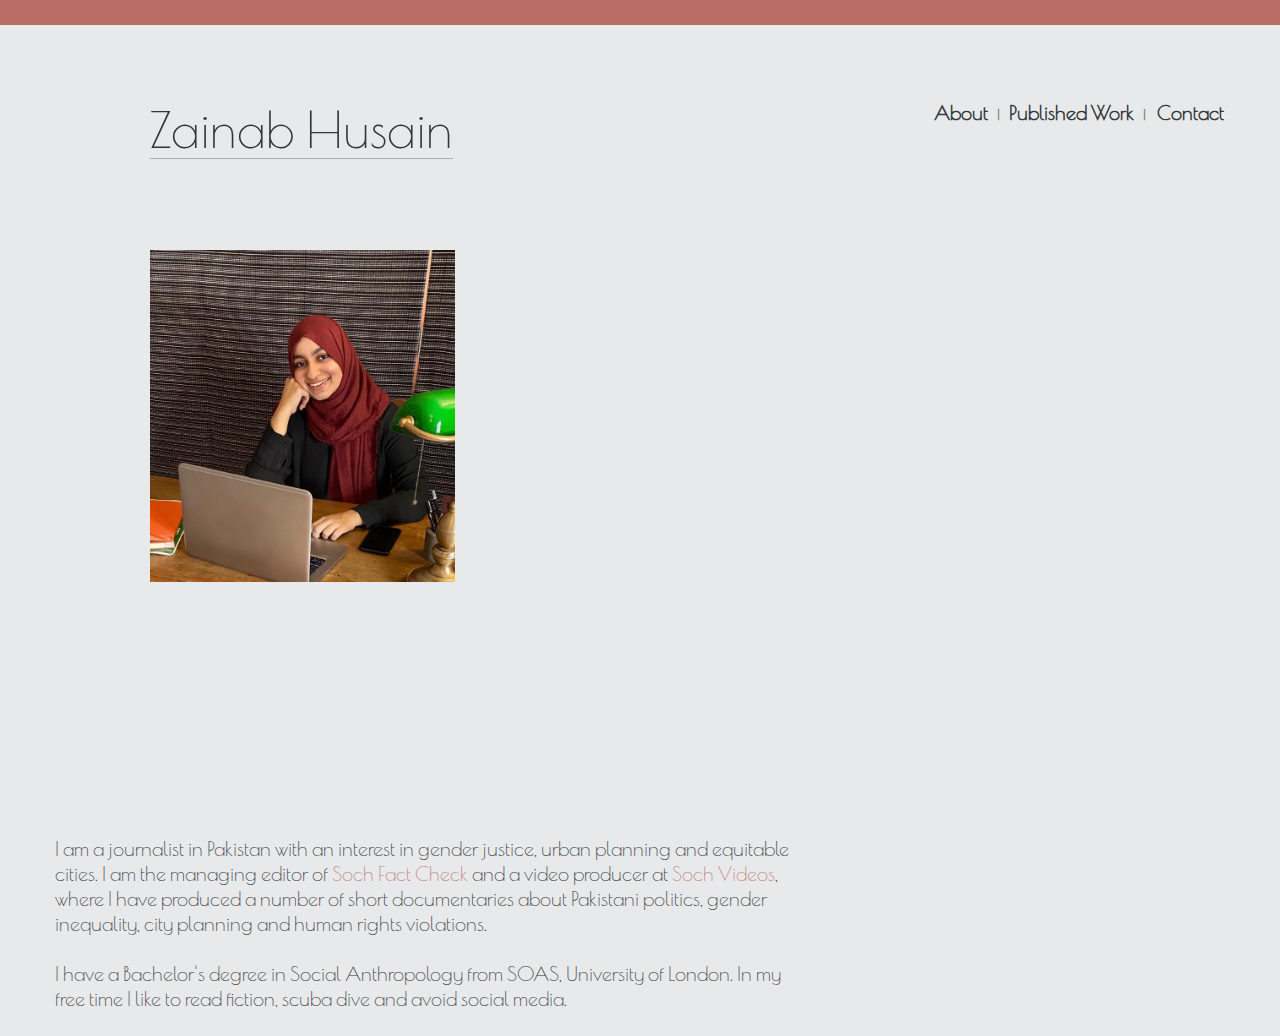
==== index.html @ 1d6af135 "Add files via upload" ====
<!DOCTYPE html>
<html>
  <head>
    <link rel="stylesheet" href="css/main.css">
    <link href="https://fonts.googleapis.com/css2?family=Poiret+One&display=swap" rel="stylesheet">
    <link href="https://fonts.googleapis.com/css2?family=Open+Sans+Condensed:wght@300&display=swap" rel="stylesheet">
    <title>Zainab Husain</title>
    <div style="width: 100%; height: 25px; background-color: #b96d64;">
    <!-- NAV BAR -->
    <div class="tabs">
      <a class="a" href="./index.html">About</a>
      <p>|</p>
      <a class="a" href="./publications.html">Published Work</a>
      <p>|</p>
      <div class="dropdown">
        <button>Contact</button>
          <a class="dropdownContent a2" href="#" target="_blank"><img src="./images/mainImages/email.png" style="width: 35px; height: 35px; margin: 18px;"></a>
          <br>
          <a class="dropdownContent a2" href="https://twitter.com/zainabhusainn" target="_blank"><img src="./images/mainImages/twitter.png" style="width: 35px; height: 35px; margin: 20px;"></a>
      </div>
    </div>
    <!-- END OF NAV BAR -->
  </head>

  <body style="background-color: #e8e9eb;">
    <a class="name" href="./index.html"><span class="underline">Zainab Husain</span></a>
    <div id="profileImage">
      <img src="./images/mainImages/profile.jpeg" style="position: relative; overflow: hidden; width: 380px; max-height: 414px; border: 4px; right: 30px; bottom: 45px;">
    </div>
    <!-- BIO Text -->
    <div class="bioContainer">
      <div class="p2">I am a journalist in Pakistan with an interest in gender justice, urban planning and equitable cities. I am the managing editor of <a class="a2" href="https://www.sochfactcheck.com/">Soch Fact Check</a> and a video producer
      at <a class="a2" href="https://sochmedia.org/">Soch Videos</a>, where I have produced a number of short documentaries about Pakistani politics, gender inequality, city planning and human rights violations.
      <br style="line-height: 10px">
      <br>
      I have a Bachelor's degree in Social Anthropology from SOAS, University of London. In my free time I like to read fiction, scuba dive and avoid social media.</div>
    </div>
  </body>

</html>
---- css/main.css ----
body, html {
  width: 100%;
  margin: auto;
  min-height: 100%;
  scroll-behavior: smooth;

}

.tabs{
  font-family: 'Poiret One';
  position: relative;
  display: inline-block;
  margin-right: 50px;
  float: right;
  top: 100px;
  font-weight: bold;
}

.a {
  text-decoration: none;
  color: #313638;
  font-size: 20px;
}

.a:hover {
  text-decoration: none;
  color: #c17c74;
}
/* Dropdown container */
.dropdown {
  float: right;
}

.dropdown button {
  border: none;
  font-family: 'Poiret One';
  font-weight: bold;
  font-size: 20px;
  color: #313638;
  background-color: #e8e9eb;
  cursor: pointer;
  display: inline-block;
  margin: 0px;
}

button:hover {
  text-decoration: none;
  color: #c17c74;
}


/* Dropdown content (hidden by default) */
.dropdownContent {
  display: none;
  position: relative;
  background-color: #c17c74;
  border-radius: 50%;
  max-width: 70px;
  max-height: 70px;
  box-shadow: 0px 8px 12px 0px rgba(0, 0, 0, 0.2);
  z-index: 1;
  overflow: hidden;
  animation: fadeIn 1s;
}


/* Links inside dropdown */
.dropdownContent .a2 {
  float: none;
  text-decoration: none;
  text-align: center;
}

.dropdown:hover .dropdownContent{
  display: block;
  color: #c17c74;
}

.dropdown:hover > button {
  color:#c17c74;
}

@keyframes fadeIn {
  0% {opacity: 0;}
  100% {opacity: 1;}
}

p {
  display: inline-block;
  position: relative;
  margin: 5px;
  color: #708b75;
  font-weight: bold;
}

.underline {
  border-bottom: 1px solid #adadad;
  line-height: 1px;
}

.name {
  display: inline-block;
  position: absolute;
  font-family: 'Poiret One';
  font-size: 50px;
  color: #313638;
  margin-left: 150px;
  margin-top: 100px;
  text-decoration: none;
}

#profileImage {
  display: inline-block;
  position: relative;
  overflow: hidden;
  margin-left: 150px;
  margin-top: 250px;
  max-width: 305px;
  max-height: 332px;
}


.bioContainer {
  width: 750px;
  height: 200px;
  position: relative;
  display: inline-block;
  vertical-align: top;
  margin-left: 55px;
  margin-top: 250px;
}

.p2 {
  font-family: 'Poiret One';
  font-size: 20px;
  line-height: 25px;
  color: #313638;

}

.a2 {
  text-decoration: none;
  color: #c17c74;
  font-family: "Poiret One";
  font-size: 20px;
}
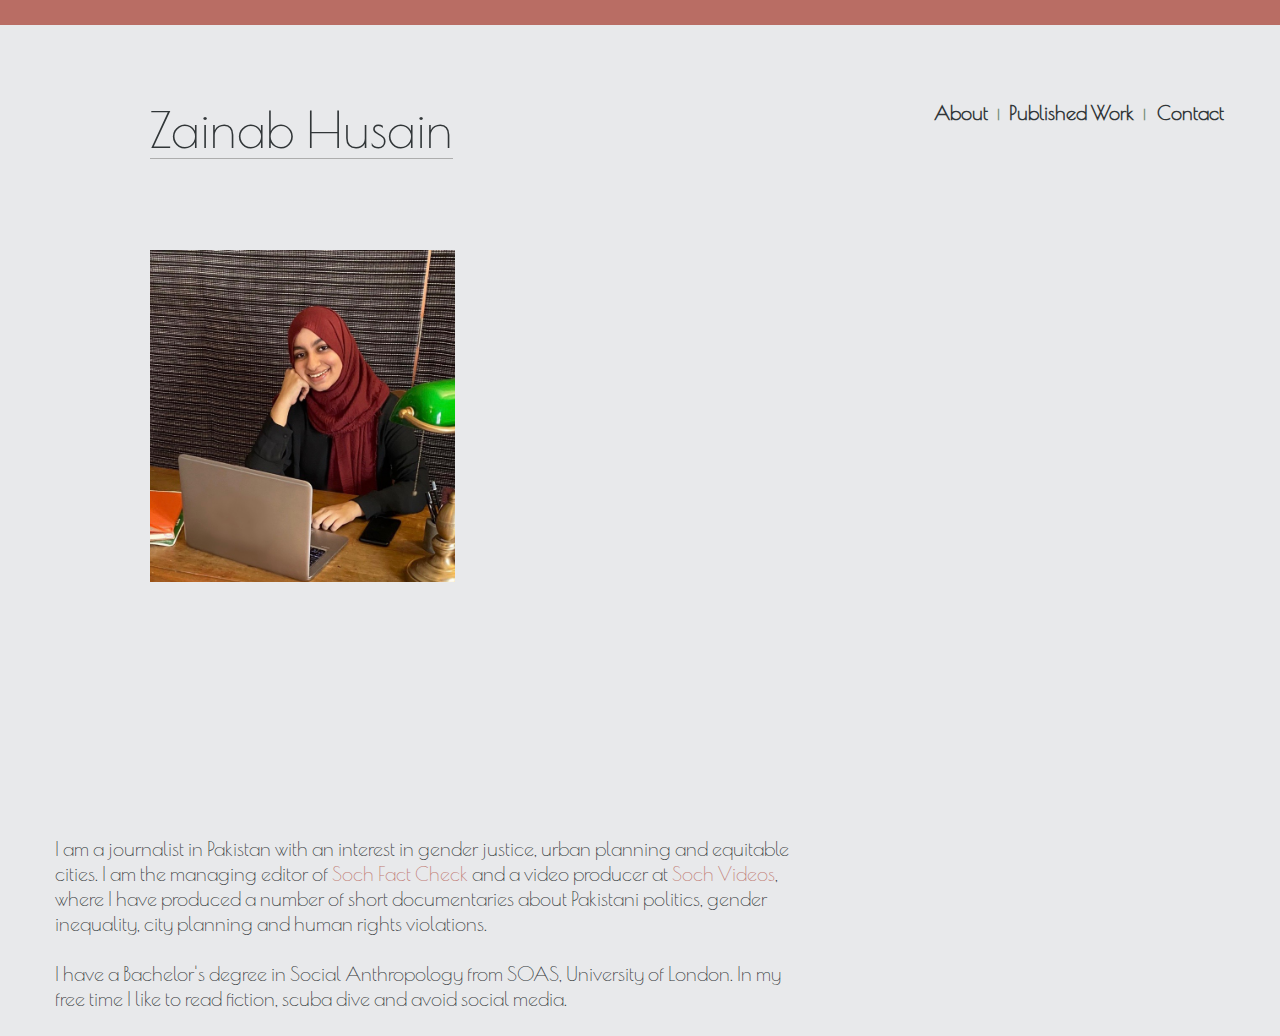
==== commit 85d61bc9: "Updated design" ====
--- a/index.html
+++ b/index.html
@@ -25,7 +25,7 @@
   <body style="background-color: #e8e9eb;">
     <a class="name" href="./index.html"><span class="underline">Zainab Husain</span></a>
     <div id="profileImage">
-      <img src="./images/mainImages/profile.jpeg" style="position: relative; overflow: hidden; width: 380px; max-height: 414px; border: 4px; right: 30px; bottom: 45px;">
+      <img src="./images/mainImages/profile.jpeg" style="position: relative; overflow: hidden; width: 380px; max-height: 414px; border: 6px; right: 30px; bottom: 54px;">
     </div>
     <!-- BIO Text -->
     <div class="bioContainer">
